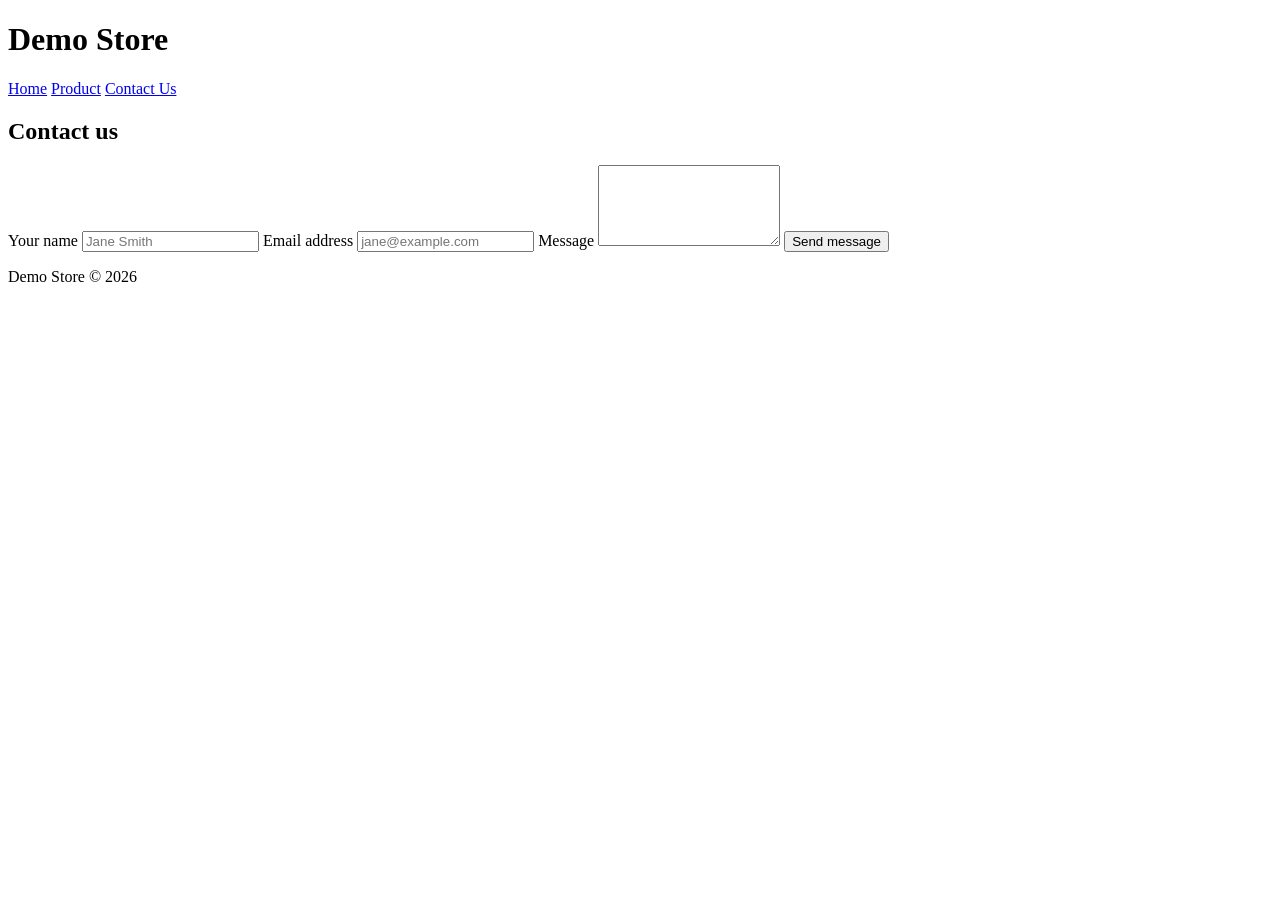
==== week-one/contact.html @ aac909dc "CREATE CONTACT PAGE AND SOME BASIC CHANGES" ====
<!DOCTYPE html>
<html lang="en">

<head>
    <meta charset="UTF-8">
    <meta name="viewport" content="width=device-width, initial-scale=1.0">
    <title>Demo Store - Contact Us</title>
</head>

<body>
    <header>
        <h1>Demo Store</h1>
        <nav>
            <a href="index.html">Home</a>
            <a href="product.html">Product</a>
            <a href="contact.html">Contact Us</a>
        </nav>
    </header>
    <main>
        <main>
            <h2>Contact us</h2>
            <form id="contact-form" action="#" method="post">

                <label for="user-name">Your name</label>
                <input type="text" id="user-name" name="name" class="form-input" placeholder="Jane Smith" required>

                <label for="user-email">Email address</label>
                <input type="email" id="user-email" name="email" class="form-input" placeholder="jane@example.com"
                    required>

                <label for="user-message">Message</label>
                <textarea id="user-message" name="message" class="form-textarea" rows="5"></textarea>

                <button type="submit" class="btn-submit" id="contact-submit">
                    Send message
                </button>

            </form>
        </main>
    </main>

    <footer>
        <p>Demo Store &copy; 2026</p>
    </footer>
</body>

</html>
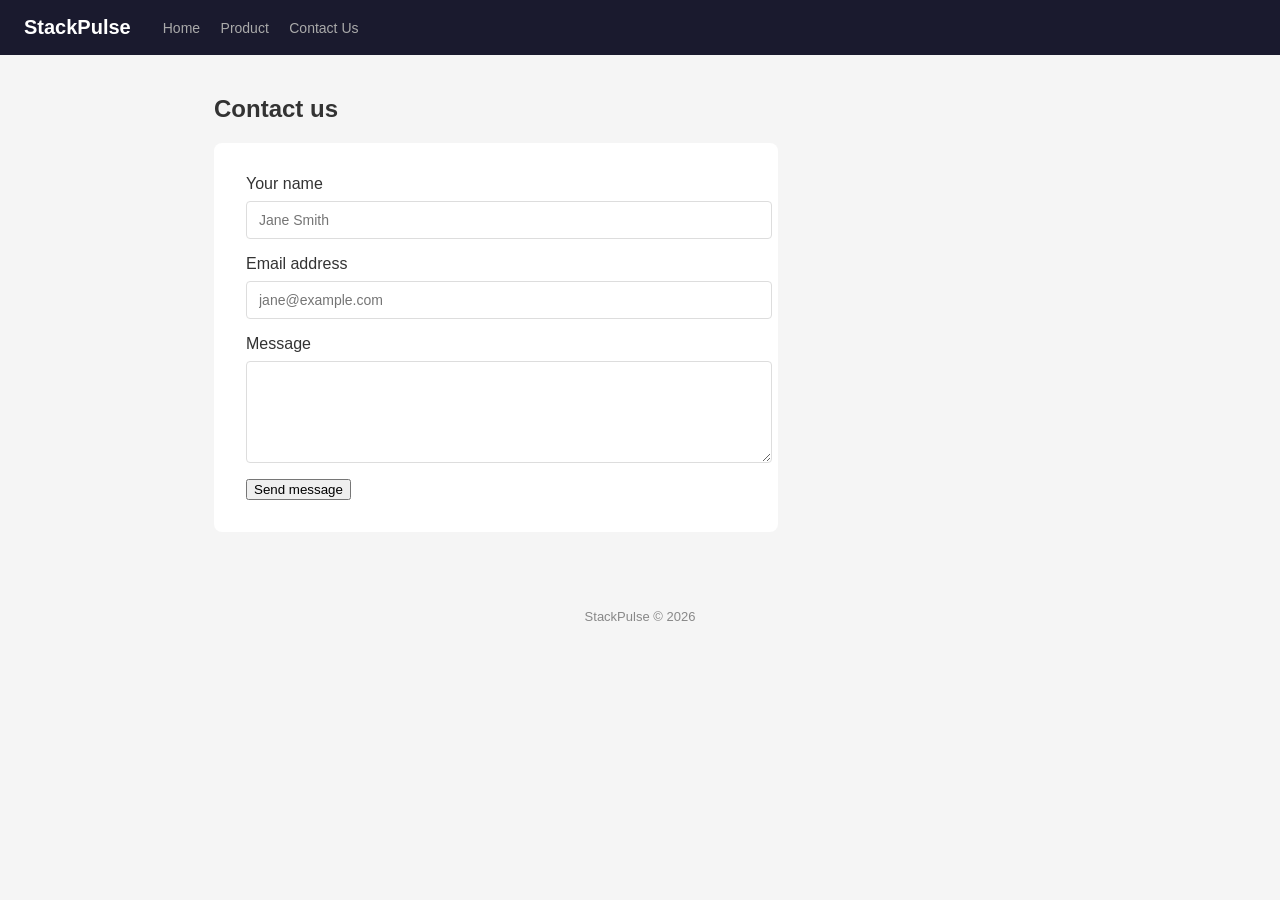
==== commit 8257af93: "day 3 commit" ====
--- a/week-one/contact.html
+++ b/week-one/contact.html
@@ -4,12 +4,13 @@
 <head>
     <meta charset="UTF-8">
     <meta name="viewport" content="width=device-width, initial-scale=1.0">
-    <title>Demo Store - Contact Us</title>
+    <title>StackPulse - Contact Us</title>
+    <link rel="stylesheet" href="styles.css">
 </head>
 
 <body>
     <header>
-        <h1>Demo Store</h1>
+        <h1>StackPulse</h1>
         <nav>
             <a href="index.html">Home</a>
             <a href="product.html">Product</a>
@@ -40,7 +41,7 @@
     </main>
 
     <footer>
-        <p>Demo Store &copy; 2026</p>
+        <p>StackPulse &copy; 2026</p>
     </footer>
 </body>
 
--- a/week-one/styles.css
+++ b/week-one/styles.css
@@ -0,0 +1,116 @@
+body {
+    font-family: Arial, sans-serif;
+    margin: 0;
+    padding: 0;
+    background-color: #f5f5f5;
+    color: #333;
+}
+
+header {
+    background-color: #1a1a2e;
+    padding: 16px 24px;
+    display: flex;
+    align-items: center;
+    gap: 32px;
+}
+
+header h1 {
+    color: white;
+    font-size: 20px;
+    margin: 0;
+}
+
+nav a {
+    color: #aaa;
+    text-decoration: none;
+    font-size: 14px;
+    margin-right: 16px;
+}
+
+nav a:hover {
+    color: white;
+}
+
+main {
+    max-width: 900px;
+    margin: 40px auto;
+    padding: 0 24px;
+}
+
+.btn-cta {
+    background-color: #e63946;
+    color: white;
+    border: none;
+    padding: 12px 28px;
+    font-size: 16px;
+    border-radius: 6px;
+    cursor: pointer;
+}
+
+.btn-cta:hover {
+    background-color: #c1121f;
+}
+
+.btn-add-to-cart {
+    background-color: #2d6a4f;
+    color: white;
+    border: none;
+    padding: 14px 32px;
+    font-size: 16px;
+    border-radius: 6px;
+    cursor: pointer;
+    width: 100%;
+    margin-top: 16px;
+}
+
+#contact-form {
+    background: white;
+    padding: 32px;
+    border-radius: 8px;
+    max-width: 500px;
+}
+
+.form-input,
+.form-textarea {
+    width: 100%;
+    padding: 10px 12px;
+    margin: 8px 0 16px;
+    border: 1px solid #ddd;
+    border-radius: 4px;
+    font-size: 14px;
+    display: block;
+}
+
+.product-card {
+    background: white;
+    border-radius: 8px;
+    overflow: hidden;
+}
+
+.product-card img {
+    width: 100%;
+    height: 300px;
+    object-fit: cover;
+}
+
+.product-info {
+    padding: 24px;
+}
+
+.product-name {
+    font-size: 24px;
+    margin-bottom: 8px;
+}
+
+.product-price {
+    font-size: 28px;
+    font-weight: bold;
+    color: #e63946;
+}
+
+footer {
+    text-align: center;
+    padding: 24px;
+    font-size: 13px;
+    color: #888;
+}
